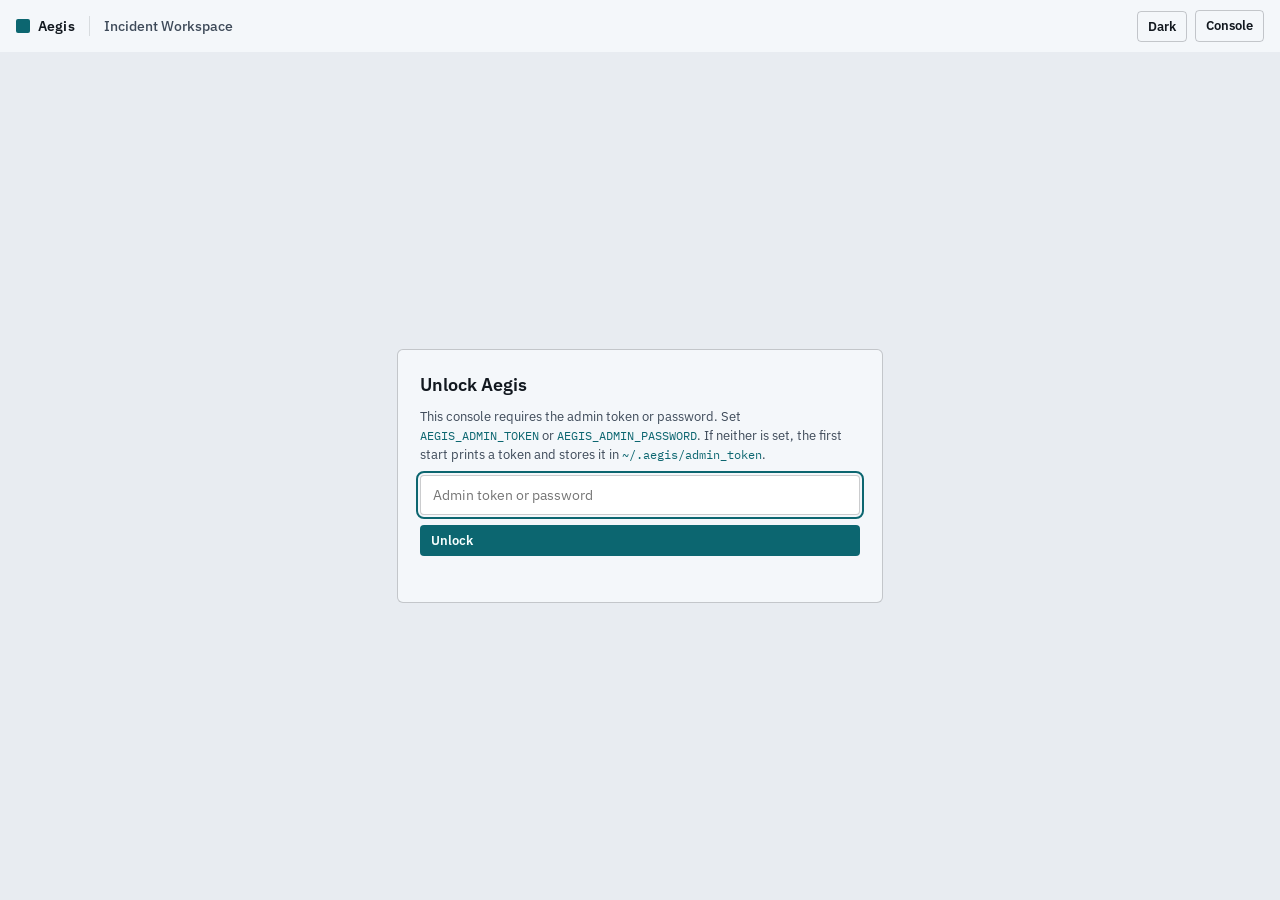
==== static/incident.html @ 18ca82f1 "Add a precision Incident Workspace beside the Trusted Night shell. Replace Darktrace magenta and pur" ====
<!DOCTYPE html>
<html lang="en">
<head>
<meta charset="UTF-8"/>
<meta name="viewport" content="width=device-width, initial-scale=1.0"/>
<title>Incident Workspace — Aegis</title>
<link rel="preconnect" href="https://fonts.googleapis.com"/>
<link rel="preconnect" href="https://fonts.gstatic.com" crossorigin/>
<link href="https://fonts.googleapis.com/css2?family=IBM+Plex+Mono:wght@400;500&family=IBM+Plex+Sans:wght@400;500;600&display=swap" rel="stylesheet"/>
<link rel="stylesheet" href="/static/design-tokens.css"/>
<link rel="stylesheet" href="/static/incident.css"/>
<script src="/static/theme.js"></script>
</head>
<body>
<a class="skip" href="#story">Skip to evidence</a>
<div class="shell">
  <header class="top">
    <a class="brand" href="/"><span class="mark" aria-hidden="true"></span>Aegis</a>
    <div class="product">Incident Workspace</div>
    <div class="top-spacer"></div>
    <div class="top-actions">
      <button type="button" class="btn" data-theme-toggle onclick="aegisToggleTheme()">Light</button>
      <a class="btn" href="/">Console</a>
      <button type="button" class="btn" id="lock-btn" hidden>Lock</button>
    </div>
  </header>
  <div id="status" class="status" role="status">Checking session</div>

  <div id="gate" class="gate" hidden>
    <form id="unlock-form">
      <h2>Unlock Aegis</h2>
      <p>This console requires the admin token or password. Set <code>AEGIS_ADMIN_TOKEN</code> or <code>AEGIS_ADMIN_PASSWORD</code>. If neither is set, the first start prints a token and stores it in <code>~/.aegis/admin_token</code>.</p>
      <input id="unlock-secret" type="password" autocomplete="current-password" placeholder="Admin token or password" required/>
      <button class="btn btn-primary" type="submit">Unlock</button>
      <div class="err" id="unlock-err"></div>
    </form>
  </div>

  <div id="workspace" class="workspace" hidden>
    <section class="pane" aria-label="Queue">
      <div class="pane-h">
        <h2>Queue</h2>
        <p class="hint"><kbd>j</kbd> <kbd>k</kbd> next <kbd>e</kbd> evidence <kbd>c</kbd> review</p>
      </div>
      <div id="queue"></div>
    </section>
    <section class="pane" id="story" aria-label="Evidence">
      <div id="story-body" class="story"></div>
    </section>
    <section class="pane" aria-label="Decision and response">
      <div id="decide" class="decide"></div>
    </section>
  </div>
</div>

<dialog id="confirm">
  <h2 id="confirm-title">Review action</h2>
  <p>Confirm sends this action to the host. The server does not return a separate dry-run.</p>
  <dl id="confirm-facts"></dl>
  <label class="confirm-check"><input type="checkbox" id="confirm-check"/> I have reviewed this action</label>
  <div class="dialog-actions">
    <button type="button" class="btn" id="confirm-cancel">Cancel</button>
    <button type="button" class="btn btn-danger" id="confirm-run" disabled>Run action</button>
  </div>
</dialog>
<script src="/static/incident.js"></script>
</body>
</html>
---- static/design-tokens.css ----
/* Precision night operations.
   Graphite planes, one signal-cyan accent, amber for attention,
   crimson for critical only. Light mode is a cool gray paper.
   Radius stays 4–6px. IBM Plex is the open face. */

:root,
html[data-theme="dark"] {
  color-scheme: dark;
  --bg: #0B0E12;
  --surface: #12161C;
  --surface2: #181D26;
  --surface3: #212833;
  --solid: #0E1218;
  --border: rgba(231, 237, 244, 0.10);
  --border2: rgba(231, 237, 244, 0.18);
  --accent: #5EEAD4;
  --accent-ink: #04221E;
  --accent-dim: rgba(94, 234, 212, 0.14);
  --accent2: #5EEAD4;
  --accent-glow: rgba(94, 234, 212, 0.12);
  --attention: #E8A23A;
  --critical: #F05260;
  --high: #E8A23A;
  --medium: #D6B25E;
  --low: #8FB4C6;
  --info: #9AA6B6;
  --success: #3DDC97;
  --purple: #5EEAD4;
  --text: #E7EDF4;
  --text-dim: #B7C0CC;
  --text-muted: #8B97A8;
  --font: "IBM Plex Sans", "Segoe UI", "Helvetica Neue", sans-serif;
  --mono: "IBM Plex Mono", ui-monospace, monospace;
  --radius: 6px;
  --radius-sm: 4px;
  --ease: cubic-bezier(0.16, 1, 0.3, 1);
}

html[data-theme="light"] {
  color-scheme: light;
  --bg: #E8ECF1;
  --surface: #F4F7FA;
  --surface2: #FFFFFF;
  --surface3: #E1E6ED;
  --solid: #FFFFFF;
  --border: rgba(18, 24, 32, 0.12);
  --border2: rgba(18, 24, 32, 0.22);
  --accent: #0C6670;
  --accent-ink: #F7FFFE;
  --accent-dim: rgba(12, 102, 112, 0.10);
  --accent2: #0C6670;
  --accent-glow: rgba(12, 102, 112, 0.12);
  --attention: #8A5A00;
  --critical: #B42334;
  --high: #8A5A00;
  --medium: #7A5610;
  --low: #3D5A73;
  --info: #4E5B6C;
  --success: #0E7A4B;
  --purple: #0C6670;
  --text: #12181F;
  --text-dim: #3E4A59;
  --text-muted: #5C6778;
  --font: "IBM Plex Sans", "Segoe UI", "Helvetica Neue", sans-serif;
  --mono: "IBM Plex Mono", ui-monospace, monospace;
  --radius: 6px;
  --radius-sm: 4px;
}

:focus-visible {
  outline: 2px solid var(--accent);
  outline-offset: 2px;
}

@media (prefers-reduced-motion: reduce) {
  *,
  *::before,
  *::after {
    animation-duration: 0.01ms !important;
    animation-iteration-count: 1 !important;
    transition-duration: 0.01ms !important;
    scroll-behavior: auto !important;
  }
}
---- static/incident.css ----
html, body {
  height: 100%;
}

body {
  margin: 0;
  background: var(--bg);
  color: var(--text);
  font-family: var(--font);
  font-size: 14px;
  line-height: 1.45;
}

button, input {
  font-family: inherit;
}

.skip {
  position: absolute;
  left: 8px;
  top: -40px;
  background: var(--surface);
  color: var(--text);
  padding: 6px 10px;
  border-radius: var(--radius-sm);
  z-index: 5;
}

.skip:focus {
  top: 8px;
}

[hidden] { display: none !important; }

.shell {
  position: relative;
  height: 100%;
  display: flex;
  flex-direction: column;
  min-height: 0;
}

.top {
  height: 52px;
  display: flex;
  align-items: center;
  gap: 14px;
  padding: 0 16px;
  background: var(--surface);
  border-bottom: 1px solid var(--border);
  flex-shrink: 0;
}

.brand {
  display: flex;
  align-items: center;
  gap: 8px;
  color: var(--text);
  text-decoration: none;
  font-weight: 600;
  letter-spacing: 0.01em;
}

.mark {
  width: 14px;
  height: 14px;
  background: var(--accent);
  border-radius: 2px;
}

.product {
  color: var(--text-dim);
  font-weight: 500;
  padding-left: 14px;
  border-left: 1px solid var(--border);
}

.top-spacer { flex: 1; }

.top-actions {
  display: flex;
  align-items: center;
  gap: 8px;
}

.btn {
  border-radius: var(--radius-sm);
  border: 1px solid var(--border2);
  background: transparent;
  color: var(--text);
  padding: 6px 10px;
  font-size: 13px;
  font-weight: 600;
  cursor: pointer;
  text-decoration: none;
  display: inline-flex;
  align-items: center;
}

.btn:hover { border-color: var(--accent); color: var(--accent); }

.btn-primary {
  background: var(--accent);
  color: var(--accent-ink);
  border-color: transparent;
}

.btn-primary:hover { color: var(--accent-ink); filter: brightness(1.06); }

.btn-danger {
  color: var(--critical);
  border-color: color-mix(in srgb, var(--critical) 45%, var(--border));
}

.btn[disabled], .btn:disabled {
  opacity: 0.45;
  cursor: not-allowed;
  filter: none;
}

.status {
  padding: 6px 16px;
  border-bottom: 1px solid var(--border);
  color: var(--text-dim);
  font-family: var(--mono);
  font-size: 12px;
  flex-shrink: 0;
}

.status.bad { color: var(--critical); }

.workspace {
  flex: 1;
  min-height: 0;
  display: grid;
  grid-template-columns: 292px minmax(0, 1fr) 332px;
}

.pane {
  min-height: 0;
  min-width: 0;
  overflow: auto;
  background: var(--bg);
}

.pane + .pane { border-left: 1px solid var(--border); }

.pane-h {
  position: sticky;
  top: 0;
  z-index: 1;
  background: var(--bg);
  padding: 12px 14px 8px;
  border-bottom: 1px solid var(--border);
}

.pane-h h2 {
  margin: 0;
  font-size: 13px;
  font-weight: 600;
}

.hint {
  margin: 6px 0 0;
  color: var(--text-dim);
  font-size: 12px;
}

kbd {
  font-family: var(--mono);
  font-size: 11px;
  border: 1px solid var(--border2);
  border-radius: var(--radius-sm);
  padding: 0 4px;
  background: var(--surface);
}

.sec-label {
  margin: 0;
  padding: 12px 14px 4px;
  font-size: 11px;
  font-weight: 600;
  letter-spacing: 0.08em;
  text-transform: uppercase;
  color: var(--text-muted);
}

.q-empty, .empty-copy, .muted {
  color: var(--text-dim);
  font-size: 13px;
}

.q-empty { padding: 4px 14px 10px; }

.q-item {
  width: 100%;
  display: grid;
  grid-template-columns: auto 1fr;
  gap: 2px 8px;
  text-align: left;
  background: transparent;
  color: inherit;
  border: 0;
  border-bottom: 1px solid var(--border);
  border-left: 2px solid transparent;
  border-radius: 0;
  padding: 10px 12px;
  cursor: pointer;
}

.q-item[aria-current="true"] {
  border-left-color: var(--accent);
  background: var(--accent-dim);
}

.q-id {
  font-family: var(--mono);
  font-size: 12px;
  font-weight: 500;
}

.q-meta, .q-sub {
  grid-column: 2;
  color: var(--text-dim);
  font-size: 12px;
}

.sev {
  display: inline-flex;
  align-items: center;
  gap: 6px;
  font-family: var(--mono);
  font-size: 10px;
  font-weight: 500;
  letter-spacing: 0.04em;
  text-transform: uppercase;
  color: var(--text);
  border: 1px solid var(--border2);
  border-radius: var(--radius-sm);
  padding: 1px 6px;
  width: max-content;
}

.sev::before {
  content: "";
  width: 6px;
  height: 6px;
  border-radius: 1px;
  background: var(--info);
}

.sev-critical { color: var(--critical); border-color: color-mix(in srgb, var(--critical) 50%, var(--border)); }
.sev-critical::before { background: var(--critical); }
.sev-high { color: var(--high); border-color: color-mix(in srgb, var(--high) 50%, var(--border)); }
.sev-high::before { background: var(--attention); }
.sev-medium { color: var(--medium); }
.sev-medium::before { background: var(--medium); }
.sev-low::before { background: var(--low); }
.sev-info::before { background: var(--info); }

.sev-critical.is-fresh::before {
  animation: sev-pulse 220ms ease-out 2;
}

@keyframes sev-pulse {
  50% { transform: scale(1.45); }
}

.story, .decide { padding: 16px 18px 28px; }

.kicker {
  font-family: var(--mono);
  font-size: 12px;
  color: var(--text-dim);
  margin-bottom: 6px;
}

.story h2, .decide h2 {
  margin: 0 0 8px;
  font-size: 18px;
  font-weight: 600;
  letter-spacing: -0.01em;
}

.chips { display: flex; flex-wrap: wrap; gap: 6px; margin: 8px 0 14px; }

.chip {
  border: 1px solid var(--border);
  border-radius: var(--radius-sm);
  padding: 2px 6px;
  font-size: 12px;
  color: var(--text-dim);
  background: var(--surface);
}

.narrative {
  margin: 0 0 16px;
  max-width: 68ch;
}

.block { margin: 0 0 18px; }

.block h3 {
  margin: 0 0 8px;
  font-size: 12px;
  font-weight: 600;
  letter-spacing: 0.06em;
  text-transform: uppercase;
  color: var(--text-dim);
}

.facts { list-style: none; margin: 0; padding: 0; }
.facts li { padding: 4px 0; border-bottom: 1px solid var(--border); font-size: 13px; overflow-wrap: anywhere; }
.fact-long { max-height: 4.8em; overflow: auto; margin-top: 4px; white-space: pre-wrap; }
.facts .k { color: var(--text-dim); display: inline-block; min-width: 108px; }
.facts a { color: var(--accent); }

.timeline { list-style: none; margin: 0; padding: 0; }
.ev {
  border-top: 1px solid var(--border);
  padding: 10px 0;
}
.ev-h { display: flex; flex-wrap: wrap; gap: 8px; align-items: baseline; }
.ev-title { font-weight: 600; }
.mono { font-family: var(--mono); font-size: 12px; }
.ev-body { margin-top: 6px; color: var(--text); font-size: 13px; white-space: pre-wrap; }
.evidence-collapsed .ev-body,
.evidence-collapsed .finding-evidence { display: none; }

table { width: 100%; border-collapse: collapse; }
th, td {
  text-align: left;
  padding: 6px 8px;
  border-bottom: 1px solid var(--border);
  font-size: 12px;
  vertical-align: top;
}
th { color: var(--text-dim); font-weight: 500; border-radius: 0; }

.action {
  width: 100%;
  text-align: left;
  background: var(--surface);
  color: var(--text);
  border: 1px solid var(--border);
  border-radius: var(--radius-sm);
  padding: 8px 10px;
  margin: 0 0 8px;
  cursor: pointer;
}

.action[aria-current="true"] { border-color: var(--accent); }
.action .sub { display: block; color: var(--text-dim); font-size: 12px; font-weight: 400; margin-top: 2px; }
.action.danger { border-color: color-mix(in srgb, var(--critical) 45%, var(--border)); }

.log { list-style: none; margin: 0; padding: 0; }
.log li {
  border-top: 1px solid var(--border);
  padding: 8px 0;
  font-size: 13px;
}

dialog {
  width: min(440px, calc(100% - 32px));
  border: 1px solid var(--border2);
  border-radius: var(--radius);
  background: var(--surface);
  color: var(--text);
  padding: 18px;
}

dialog::backdrop { background: rgba(11, 14, 18, 0.72); }
html[data-theme="light"] dialog::backdrop { background: rgba(18, 24, 32, 0.4); }

dialog h2 { margin: 0 0 8px; font-size: 16px; }
dialog p { margin: 0 0 10px; color: var(--text-dim); font-size: 13px; }
dialog dl { margin: 0 0 12px; }
dialog dt { color: var(--text-muted); font-size: 11px; letter-spacing: 0.06em; text-transform: uppercase; }
dialog dd { margin: 0 0 8px; font-family: var(--mono); font-size: 12px; }
.confirm-check { display: flex; gap: 8px; align-items: flex-start; font-size: 13px; margin-bottom: 12px; }
.dialog-actions { display: flex; justify-content: flex-end; gap: 8px; }

.gate {
  position: absolute;
  inset: 52px 0 0 0;
  z-index: 5;
  display: flex;
  align-items: center;
  justify-content: center;
  padding: 24px;
  background: var(--bg);
}

.gate form {
  width: min(440px, 100%);
  background: var(--surface);
  border: 1px solid var(--border2);
  border-radius: var(--radius);
  padding: 22px;
  display: flex;
  flex-direction: column;
  gap: 10px;
}

.gate h2 { margin: 0; font-size: 18px; font-weight: 600; }
.gate p { margin: 0; color: var(--text-dim); font-size: 13px; }
.gate code { font-family: var(--mono); color: var(--accent); font-size: 12px; }
.gate input {
  background: var(--surface2);
  color: var(--text);
  border: 1px solid var(--border2);
  border-radius: var(--radius-sm);
  padding: 10px 12px;
  font-size: 14px;
}
.gate .err { color: var(--critical); min-height: 1.1em; font-size: 13px; }

@media (max-width: 960px) {
  .workspace { grid-template-columns: 1fr; }
  .pane + .pane { border-left: 0; border-top: 1px solid var(--border); }
  .product { display: none; }
}
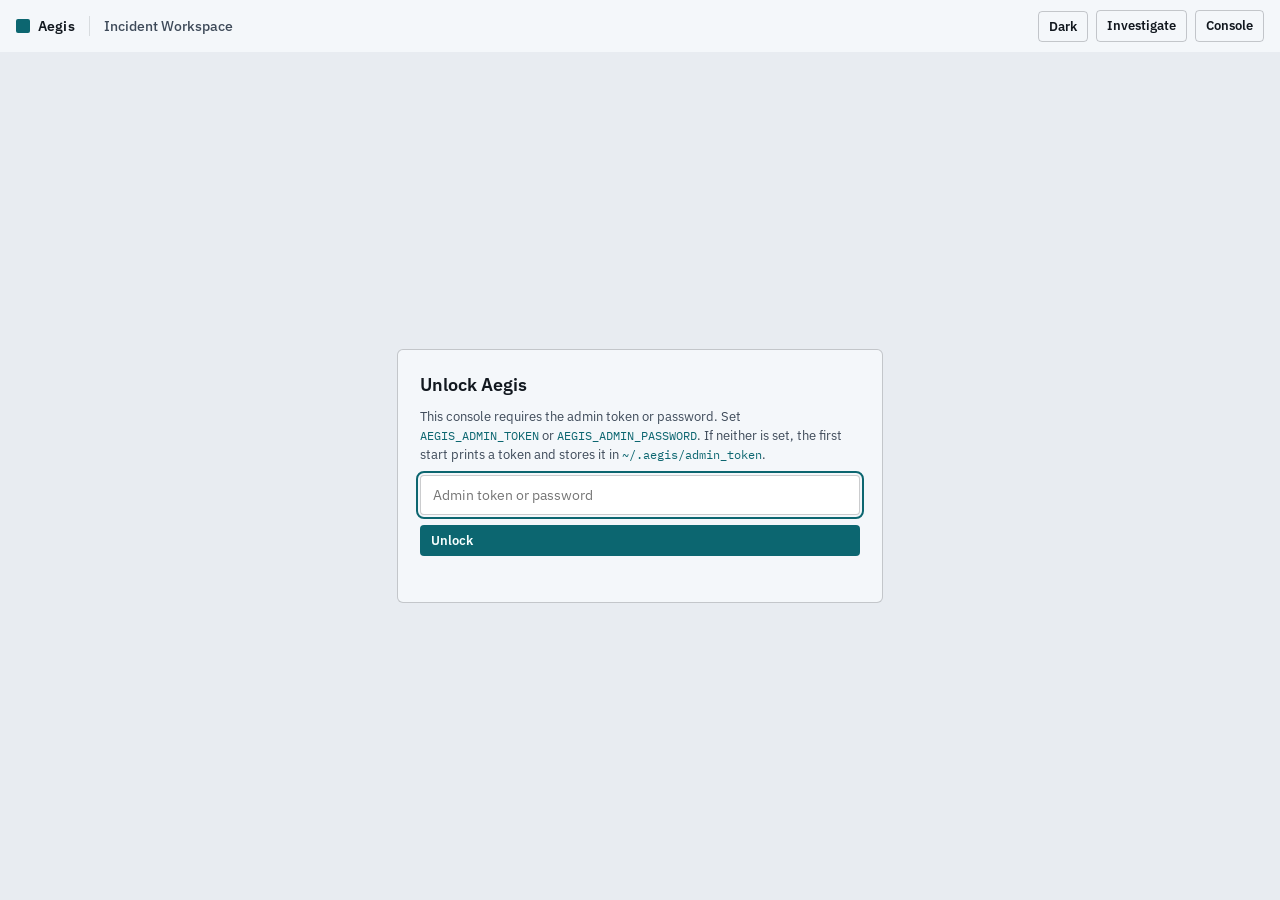
==== commit d07cbcb6: "Open one investigation per enrolled host or source IP. Assemble a device-first timeline from live mo" ====
--- a/static/incident.html
+++ b/static/incident.html
@@ -20,6 +20,7 @@
     <div class="top-spacer"></div>
     <div class="top-actions">
       <button type="button" class="btn" data-theme-toggle onclick="aegisToggleTheme()">Light</button>
+      <a class="btn" href="/investigate">Investigate</a>
       <a class="btn" href="/">Console</a>
       <button type="button" class="btn" id="lock-btn" hidden>Lock</button>
     </div>
